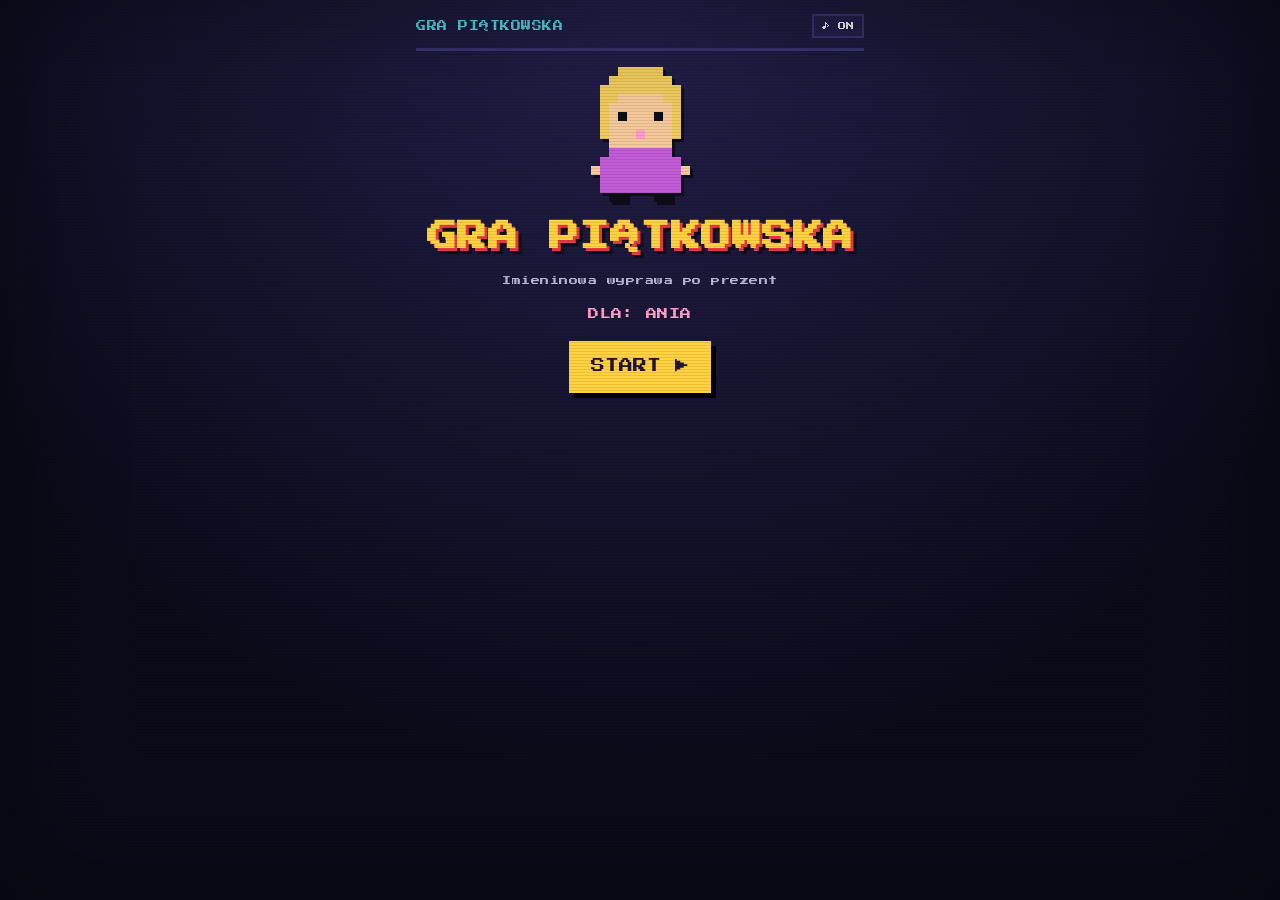
==== index.html @ 247f8b62 "Dodaj Grę Piątkowską — terenową grę imieninową z kodami QR - 5 zagadek, sekwencyjna mechanika kodów " ====
<!DOCTYPE html>
<html lang="pl">
  <head>
    <meta charset="utf-8" />
    <meta
      name="viewport"
      content="width=device-width, initial-scale=1, maximum-scale=1, user-scalable=no, viewport-fit=cover"
    />
    <title>Gra Piątkowska</title>
    <meta name="theme-color" content="#0b0b1a" />
    <meta name="description" content="Imieninowa wyprawa po prezent — gra terenowa z kodami QR." />
    <!-- Świadomie BEZ *-web-app-capable: dzięki temu, gdyby ktoś dodał grę do
         ekranu głównego, nadal działa jak karta Safari i współdzieli zapis
         postępu (localStorage) ze skanami z natywnego aparatu. -->
    <meta name="apple-mobile-web-app-title" content="Gra Piątkowska" />
    <link rel="manifest" href="manifest.webmanifest" />
    <link
      rel="icon"
      href="data:image/svg+xml,%3Csvg xmlns='http://www.w3.org/2000/svg' viewBox='0 0 16 16'%3E%3Crect width='16' height='16' fill='%230b0b1a'/%3E%3Crect x='2' y='6' width='12' height='8' fill='%23e43b44'/%3E%3Crect x='7' y='2' width='2' height='12' fill='%23ffd23f'/%3E%3Crect x='2' y='9' width='12' height='2' fill='%23ffd23f'/%3E%3C/svg%3E"
    />
    <link rel="stylesheet" href="css/style.css" />
  </head>
  <body>
    <div id="app">
      <div id="scanlines"></div>
      <main id="screen"></main>
    </div>

    <noscript>
      <p style="color: #fff; padding: 20px; font-family: monospace">
        Ta gra wymaga włączonego JavaScriptu.
      </p>
    </noscript>

    <script src="js/config.js"></script>
    <script src="js/audio.js"></script>
    <script src="js/sprites.js"></script>
    <script src="js/game.js"></script>
  </body>
</html>
---- css/style.css ----
/* ===== GRA PIĄTKOWSKA — styl 8-bit ===== */
@font-face {
  font-family: "PressStart";
  src: url("../assets/fonts/PressStart2P-Regular.ttf") format("truetype");
  font-display: swap;
}

:root {
  --bg0: #0b0b1a;
  --bg1: #17163a;
  --ink: #f4f4f8;
  --dim: #b9b6d6;
  --accent: #ffd23f;
  --accent2: #59d5e0;
  --red: #e43b44;
  --green: #3fa34d;
  --pink: #ff9ec7;
  --panel: #241f4a;
  --panel2: #3a3470;
  --shadow: #000;
}

* {
  box-sizing: border-box;
  margin: 0;
  padding: 0;
}

html,
body {
  height: 100%;
}

body {
  font-family: "PressStart", "Courier New", monospace;
  color: var(--ink);
  background: var(--bg0);
  background-image: radial-gradient(circle at 50% 0%, #241f4a 0%, #0b0b1a 70%),
    repeating-linear-gradient(0deg, rgba(255, 255, 255, 0.02) 0 2px, transparent 2px 4px);
  -webkit-font-smoothing: none;
  image-rendering: pixelated;
  overflow-x: hidden;
  overflow-y: auto;
  line-height: 1.7;
  letter-spacing: 0.5px;
}

/* CRT scanlines */
#scanlines {
  position: fixed;
  inset: 0;
  pointer-events: none;
  z-index: 90;
  background: repeating-linear-gradient(
    to bottom,
    rgba(0, 0, 0, 0.16) 0 1px,
    transparent 1px 3px
  );
  opacity: 0.55;
}
#scanlines::after {
  content: "";
  position: absolute;
  inset: 0;
  box-shadow: inset 0 0 120px rgba(0, 0, 0, 0.75);
}

#app {
  min-height: 100%;
  min-height: 100dvh;
  display: flex;
  flex-direction: column;
  align-items: center;
  justify-content: flex-start;
  padding: env(safe-area-inset-top) env(safe-area-inset-right)
    env(safe-area-inset-bottom) env(safe-area-inset-left);
}

#screen {
  width: 100%;
  max-width: 480px;
  padding: 14px 16px 40px;
}

.view {
  display: flex;
  flex-direction: column;
  align-items: center;
  gap: 16px;
  text-align: center;
  animation: fadein 0.25s ease-out;
}

@keyframes fadein {
  from {
    opacity: 0;
    transform: translateY(6px);
  }
  to {
    opacity: 1;
    transform: none;
  }
}

/* ---- topbar ---- */
.topbar {
  width: 100%;
  display: flex;
  align-items: center;
  justify-content: space-between;
  gap: 8px;
  border-bottom: 3px solid var(--panel2);
  padding-bottom: 10px;
}
.top-title {
  font-size: 10px;
  color: var(--accent2);
  cursor: pointer;
  user-select: none;
  -webkit-user-select: none;
}
.iconbtn {
  font-family: inherit;
  font-size: 8px;
  color: var(--ink);
  background: var(--panel);
  border: 2px solid var(--panel2);
  padding: 6px 8px;
  cursor: pointer;
}

/* ---- progress dots ---- */
.dots {
  display: flex;
  gap: 8px;
}
.dot {
  width: 12px;
  height: 12px;
  background: var(--panel);
  border: 2px solid var(--panel2);
}
.dot.done {
  background: var(--green);
  border-color: #bff0c0;
}
.dot.cur {
  background: var(--accent);
  border-color: #fff;
  animation: blink 1s steps(2) infinite;
}

/* ---- sprites ---- */
.sprite {
  image-rendering: pixelated;
  image-rendering: crisp-edges;
  display: block;
  filter: drop-shadow(3px 3px 0 rgba(0, 0, 0, 0.55));
}
.title-art,
.stage-icon,
.win-gift,
.burst {
  display: flex;
  justify-content: center;
}

/* ---- title ---- */
.game-title {
  font-size: clamp(18px, 7vw, 30px);
  color: var(--accent);
  line-height: 1.3;
  text-shadow: 3px 3px 0 var(--red), 6px 6px 0 rgba(0, 0, 0, 0.5);
}
.game-sub {
  font-size: 9px;
  color: var(--dim);
}
.game-for {
  font-size: 11px;
  color: var(--pink);
  margin-top: 2px;
}

/* ---- riddle ---- */
.stage-label {
  font-size: 10px;
  color: var(--accent2);
}
.dialog {
  width: 100%;
  background: var(--panel);
  color: var(--ink);
  border: 4px solid var(--ink);
  box-shadow: 0 0 0 4px var(--bg0), 8px 8px 0 rgba(0, 0, 0, 0.5),
    inset 0 0 0 3px var(--panel2);
  padding: 18px 16px;
}
.riddle-text {
  font-size: 12px;
  line-height: 2;
  white-space: pre-line;
}
.riddle-text.mono {
  color: var(--accent);
  letter-spacing: 3px;
  font-size: 15px;
}

/* ---- hint ---- */
.hint {
  width: 100%;
  background: #123a2a;
  border: 3px solid var(--green);
  padding: 12px;
}
.hint.hidden {
  display: none;
}
.hint-text {
  font-size: 9px;
  line-height: 1.9;
  color: #d7ffd9;
  white-space: pre-line;
}

/* ---- scan CTA ---- */
.scan-cta {
  display: flex;
  flex-direction: column;
  align-items: center;
  gap: 10px;
  margin-top: 4px;
}
.scan-text {
  font-size: 9px;
  color: var(--dim);
  line-height: 1.8;
  max-width: 300px;
}

/* ---- buttons ---- */
.btn {
  font-family: inherit;
  font-size: 11px;
  color: #20143a;
  background: var(--accent);
  border: none;
  padding: 12px 16px;
  cursor: pointer;
  box-shadow: 5px 5px 0 var(--shadow);
  transition: transform 0.03s, box-shadow 0.03s;
  line-height: 1.4;
}
.btn:active {
  transform: translate(5px, 5px);
  box-shadow: 0 0 0 var(--shadow);
}
.btn-big {
  font-size: 14px;
  padding: 16px 22px;
}
.btn-sm {
  font-size: 9px;
  padding: 8px 10px;
  box-shadow: 3px 3px 0 var(--shadow);
}
.btn-sm:active {
  transform: translate(3px, 3px);
}
.btn-ghost {
  background: var(--panel);
  color: var(--ink);
  box-shadow: 5px 5px 0 var(--shadow);
}
.link {
  font-family: inherit;
  font-size: 8px;
  color: var(--accent2);
  background: none;
  border: none;
  text-decoration: underline;
  cursor: pointer;
  line-height: 1.8;
}

/* ---- success ---- */
.big-ok {
  font-size: 30px;
  color: var(--green);
  text-shadow: 4px 4px 0 rgba(0, 0, 0, 0.5);
}
.ok-sub {
  font-size: 10px;
  color: var(--dim);
}

/* ---- victory ---- */
.view-victory {
  position: relative;
  padding-top: 8px;
}
.win-title {
  font-size: 16px;
  color: var(--accent2);
}
.win-name {
  font-size: clamp(24px, 9vw, 40px);
  color: var(--accent);
  text-shadow: 3px 3px 0 var(--red), 6px 6px 0 rgba(0, 0, 0, 0.5);
}
.win-msg {
  font-size: 11px;
  line-height: 2.1;
  color: var(--ink);
  white-space: pre-line;
}
.win-hearts {
  display: flex;
  gap: 10px;
  align-items: flex-end;
}

/* confetti */
.confetti {
  position: absolute;
  inset: 0;
  overflow: hidden;
  pointer-events: none;
  z-index: -1;
}
.conf {
  position: absolute;
  top: -24px;
  width: 8px;
  height: 8px;
  animation: fall 2.6s linear infinite;
}
@keyframes fall {
  0% {
    transform: translateY(-24px) rotate(0deg);
    opacity: 1;
  }
  100% {
    transform: translateY(115vh) rotate(540deg);
    opacity: 0.9;
  }
}

/* ---- overlays ---- */
.overlay {
  position: fixed;
  inset: 0;
  z-index: 80;
  display: flex;
  align-items: center;
  justify-content: center;
  padding: 20px;
  background: rgba(4, 3, 15, 0.82);
  animation: fadein 0.15s ease-out;
}
.overlay-box {
  width: 100%;
  max-width: 360px;
  background: var(--panel);
  border: 4px solid var(--ink);
  box-shadow: 0 0 0 4px var(--bg0), 8px 8px 0 rgba(0, 0, 0, 0.6);
  padding: 20px 18px;
  display: flex;
  flex-direction: column;
  gap: 14px;
  align-items: center;
  text-align: center;
}
.overlay-error .overlay-box {
  border-color: var(--red);
  box-shadow: 0 0 0 4px var(--bg0), 8px 8px 0 rgba(0, 0, 0, 0.6);
  animation: shake 0.4s;
}
.overlay-title {
  font-size: 13px;
}
.overlay-error .overlay-title {
  color: var(--red);
}
.overlay-msg {
  font-size: 9px;
  line-height: 1.9;
  color: var(--dim);
}
.code-input {
  width: 100%;
  font-family: inherit;
  font-size: 13px;
  text-align: center;
  padding: 12px;
  background: var(--bg0);
  color: var(--accent);
  border: 3px solid var(--panel2);
  text-transform: uppercase;
}
.row {
  display: flex;
  gap: 12px;
  flex-wrap: wrap;
  justify-content: center;
}

/* organizer */
.org {
  max-width: 380px;
}
.org-jumps {
  display: flex;
  flex-wrap: wrap;
  gap: 8px;
  justify-content: center;
}
.org-tokens {
  width: 100%;
  font-size: 8px;
  color: var(--dim);
  text-align: left;
}
.org-tokens summary {
  cursor: pointer;
  color: var(--accent2);
  margin-bottom: 8px;
}
.tok {
  line-height: 1.9;
  word-break: break-all;
}

/* ---- animacje ---- */
@keyframes blink {
  50% {
    opacity: 0.25;
  }
}
.blink {
  animation: blink 1.1s steps(2, start) infinite;
}
@keyframes float {
  0%,
  100% {
    transform: translateY(0);
  }
  50% {
    transform: translateY(-8px);
  }
}
.float {
  animation: float 2.2s ease-in-out infinite;
}
@keyframes pop {
  0% {
    transform: scale(0.2);
    opacity: 0;
  }
  70% {
    transform: scale(1.15);
  }
  100% {
    transform: scale(1);
    opacity: 1;
  }
}
.pop {
  animation: pop 0.45s ease-out;
}
@keyframes shake {
  0%,
  100% {
    transform: translateX(0);
  }
  20% {
    transform: translateX(-8px);
  }
  40% {
    transform: translateX(8px);
  }
  60% {
    transform: translateX(-5px);
  }
  80% {
    transform: translateX(5px);
  }
}

@media (prefers-reduced-motion: reduce) {
  * {
    animation: none !important;
  }
}
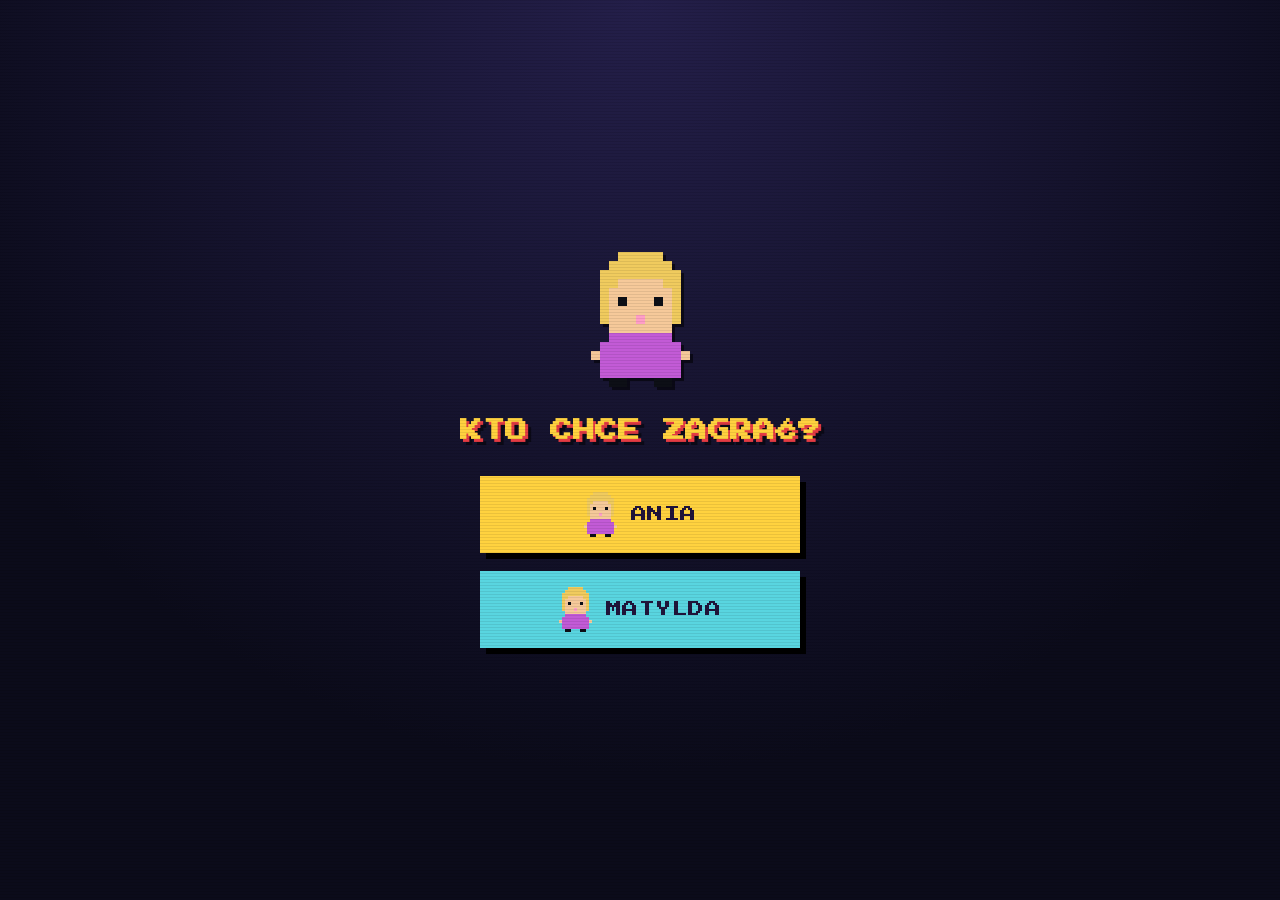
==== commit a2c7d9d5: "Dwie gry (/ania, /matylda) + ekran wyboru gracza - Przeniesienie dotychczasowej gry Ani do /ania (me" ====
--- a/index.html
+++ b/index.html
@@ -4,37 +4,207 @@
     <meta charset="utf-8" />
     <meta
       name="viewport"
-      content="width=device-width, initial-scale=1, maximum-scale=1, user-scalable=no, viewport-fit=cover"
+      content="width=device-width, initial-scale=1, viewport-fit=cover"
     />
-    <title>Gra Piątkowska</title>
+    <meta name="robots" content="noindex, nofollow" />
     <meta name="theme-color" content="#0b0b1a" />
-    <meta name="description" content="Imieninowa wyprawa po prezent — gra terenowa z kodami QR." />
-    <!-- Świadomie BEZ *-web-app-capable: dzięki temu, gdyby ktoś dodał grę do
-         ekranu głównego, nadal działa jak karta Safari i współdzieli zapis
-         postępu (localStorage) ze skanami z natywnego aparatu. -->
-    <meta name="apple-mobile-web-app-title" content="Gra Piątkowska" />
-    <link rel="manifest" href="manifest.webmanifest" />
+    <title>Kto gra?</title>
     <link
       rel="icon"
       href="data:image/svg+xml,%3Csvg xmlns='http://www.w3.org/2000/svg' viewBox='0 0 16 16'%3E%3Crect width='16' height='16' fill='%230b0b1a'/%3E%3Crect x='2' y='6' width='12' height='8' fill='%23e43b44'/%3E%3Crect x='7' y='2' width='2' height='12' fill='%23ffd23f'/%3E%3Crect x='2' y='9' width='12' height='2' fill='%23ffd23f'/%3E%3C/svg%3E"
     />
-    <link rel="stylesheet" href="css/style.css" />
+    <style>
+      @font-face {
+        font-family: "PressStart";
+        src: url("ania/assets/fonts/PressStart2P-Regular.ttf") format("truetype");
+        font-display: swap;
+      }
+      :root {
+        --bg0: #0b0b1a;
+        --ink: #f4f4f8;
+        --accent: #ffd23f;
+        --accent2: #59d5e0;
+        --red: #e43b44;
+        --shadow: #000;
+      }
+      * {
+        box-sizing: border-box;
+        margin: 0;
+        padding: 0;
+      }
+      html,
+      body {
+        height: 100%;
+      }
+      body {
+        font-family: "PressStart", "Courier New", monospace;
+        color: var(--ink);
+        background: var(--bg0);
+        background-image: radial-gradient(circle at 50% 0%, #241f4a 0%, #0b0b1a 70%);
+        image-rendering: pixelated;
+        -webkit-font-smoothing: none;
+        letter-spacing: 0.5px;
+        line-height: 1.7;
+        min-height: 100dvh;
+        display: flex;
+        flex-direction: column;
+        align-items: center;
+        justify-content: center;
+        gap: 28px;
+        text-align: center;
+        padding: 28px 20px;
+      }
+      #scanlines {
+        position: fixed;
+        inset: 0;
+        pointer-events: none;
+        z-index: 90;
+        background: repeating-linear-gradient(
+          to bottom,
+          rgba(0, 0, 0, 0.16) 0 1px,
+          transparent 1px 3px
+        );
+        opacity: 0.5;
+      }
+      h1 {
+        font-size: clamp(14px, 5.5vw, 22px);
+        color: var(--accent);
+        line-height: 1.5;
+        text-shadow: 3px 3px 0 var(--red), 6px 6px 0 rgba(0, 0, 0, 0.5);
+      }
+      .sprite {
+        image-rendering: pixelated;
+        filter: drop-shadow(3px 3px 0 rgba(0, 0, 0, 0.55));
+      }
+      .float {
+        animation: float 2.2s ease-in-out infinite;
+      }
+      @keyframes float {
+        0%,
+        100% {
+          transform: translateY(0);
+        }
+        50% {
+          transform: translateY(-8px);
+        }
+      }
+      .btns {
+        display: flex;
+        flex-direction: column;
+        gap: 18px;
+        width: 100%;
+        max-width: 320px;
+      }
+      .pick {
+        font-family: inherit;
+        font-size: 16px;
+        color: #20143a;
+        background: var(--accent);
+        border: none;
+        padding: 16px 18px;
+        cursor: pointer;
+        box-shadow: 6px 6px 0 var(--shadow);
+        transition: transform 0.03s, box-shadow 0.03s;
+        display: flex;
+        align-items: center;
+        justify-content: center;
+        gap: 14px;
+        text-decoration: none;
+      }
+      .pick:active {
+        transform: translate(6px, 6px);
+        box-shadow: 0 0 0 var(--shadow);
+      }
+      .pick.matylda {
+        background: var(--accent2);
+      }
+      .pick .mini {
+        width: 33px;
+        height: 45px;
+      }
+    </style>
   </head>
   <body>
-    <div id="app">
-      <div id="scanlines"></div>
-      <main id="screen"></main>
+    <div id="scanlines"></div>
+
+    <canvas id="av" class="sprite float" aria-hidden="true"></canvas>
+    <h1>KTO CHCE ZAGRAĆ?</h1>
+
+    <div class="btns">
+      <!-- Ania wchodzi „frontowymi drzwiami" — link z kodem START (inaczej STOP).
+           UWAGA: token musi się zgadzać z startToken w ania/js/config.js. -->
+      <a class="pick ania" href="./ania/#start=PTK-START-A7N3">
+        <canvas class="mini" data-av aria-hidden="true"></canvas>ANIA
+      </a>
+      <a class="pick matylda" href="./matylda/">
+        <canvas class="mini" data-av aria-hidden="true"></canvas>MATYLDA
+      </a>
     </div>
 
-    <noscript>
-      <p style="color: #fff; padding: 20px; font-family: monospace">
-        Ta gra wymaga włączonego JavaScriptu.
-      </p>
-    </noscript>
-
-    <script src="js/config.js"></script>
-    <script src="js/audio.js"></script>
-    <script src="js/sprites.js"></script>
-    <script src="js/game.js"></script>
+    <script>
+      // Avatar (ten sam sprite co w grze) rysowany inline, żeby root był
+      // samowystarczalny.
+      var PAL = {
+        ".": null,
+        K: "#0d0f16",
+        S: "#f6c99a",
+        N: "#f0cb5e",
+        M: "#c25bd6",
+        P: "#ff9ec7",
+      };
+      var HERO = [
+        "...NNNNN...",
+        "..NNNNNNN..",
+        ".NNNNNNNNN.",
+        ".NNSSSSSNN.",
+        ".NSSSSSSSN.",
+        ".NSKSSSKSN.",
+        ".NSSSSSSSN.",
+        ".NSSSPSSSN.",
+        "..SSSSSSS..",
+        "..MMMMMMM..",
+        ".MMMMMMMMM.",
+        "SMMMMMMMMMS",
+        ".MMMMMMMMM.",
+        ".MMMMMMMMM.",
+        "..KK...KK..",
+      ];
+      function drawHero(cv, scale) {
+        var h = HERO.length,
+          w = 0,
+          i;
+        for (i = 0; i < h; i++) w = Math.max(w, HERO[i].length);
+        cv.width = w * scale;
+        cv.height = h * scale;
+        var cx = cv.getContext("2d");
+        cx.imageSmoothingEnabled = false;
+        for (var y = 0; y < h; y++) {
+          var row = HERO[y];
+          for (var x = 0; x < row.length; x++) {
+            var col = PAL[row[x]];
+            if (!col) continue;
+            cx.fillStyle = col;
+            cx.fillRect(x * scale, y * scale, scale, scale);
+          }
+        }
+      }
+      drawHero(document.getElementById("av"), 9);
+      [].forEach.call(document.querySelectorAll("[data-av]"), function (cv) {
+        drawHero(cv, 3);
+      });
+
+      // Sprzątanie po starym deployu: wyrejestruj service worker roota (dawna gra
+      // pod adresem głównym). NIE ruszamy SW z /ania/ ani /matylda/.
+      if ("serviceWorker" in navigator && navigator.serviceWorker.getRegistrations) {
+        navigator.serviceWorker.getRegistrations().then(function (regs) {
+          regs.forEach(function (reg) {
+            var scope = reg.scope || "";
+            if (scope.indexOf("/ania/") === -1 && scope.indexOf("/matylda/") === -1) {
+              reg.unregister();
+            }
+          });
+        }).catch(function () {});
+      }
+    </script>
   </body>
 </html>
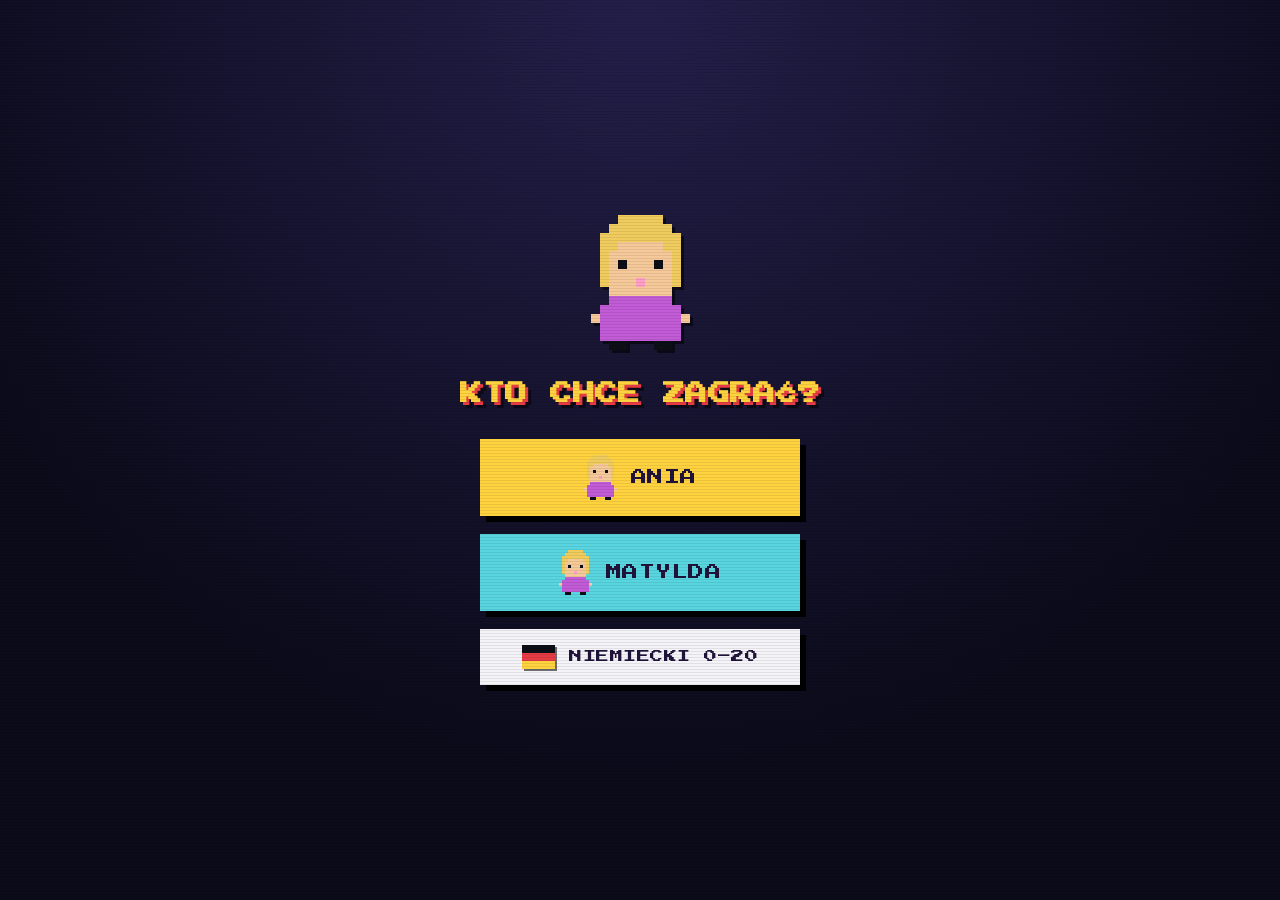
==== commit 144bd278: "Zahlen-Rennen (/deutsch): gra planszowa — liczby 0–20 po niemiecku Nowa gra dla 2 klasy SP pod iPada" ====
--- a/index.html
+++ b/index.html
@@ -122,6 +122,29 @@
         width: 33px;
         height: 45px;
       }
+      .pick.deutsch {
+        background: var(--ink);
+        font-size: 13px;
+      }
+      .pick .flag {
+        display: flex;
+        flex-direction: column;
+        width: 33px;
+        height: 24px;
+        box-shadow: 2px 2px 0 rgba(0, 0, 0, 0.55);
+      }
+      .pick .flag i {
+        flex: 1;
+      }
+      .pick .flag i:nth-child(1) {
+        background: #0d0f16;
+      }
+      .pick .flag i:nth-child(2) {
+        background: var(--red);
+      }
+      .pick .flag i:nth-child(3) {
+        background: var(--accent);
+      }
     </style>
   </head>
   <body>
@@ -138,6 +161,9 @@
       </a>
       <a class="pick matylda" href="./matylda/">
         <canvas class="mini" data-av aria-hidden="true"></canvas>MATYLDA
+      </a>
+      <a class="pick deutsch" href="./deutsch/">
+        <span class="flag" aria-hidden="true"><i></i><i></i><i></i></span>NIEMIECKI 0–20
       </a>
     </div>
 
@@ -194,12 +220,16 @@
       });
 
       // Sprzątanie po starym deployu: wyrejestruj service worker roota (dawna gra
-      // pod adresem głównym). NIE ruszamy SW z /ania/ ani /matylda/.
+      // pod adresem głównym). NIE ruszamy SW z /ania/, /matylda/ ani /deutsch/.
       if ("serviceWorker" in navigator && navigator.serviceWorker.getRegistrations) {
         navigator.serviceWorker.getRegistrations().then(function (regs) {
           regs.forEach(function (reg) {
             var scope = reg.scope || "";
-            if (scope.indexOf("/ania/") === -1 && scope.indexOf("/matylda/") === -1) {
+            if (
+              scope.indexOf("/ania/") === -1 &&
+              scope.indexOf("/matylda/") === -1 &&
+              scope.indexOf("/deutsch/") === -1
+            ) {
               reg.unregister();
             }
           });
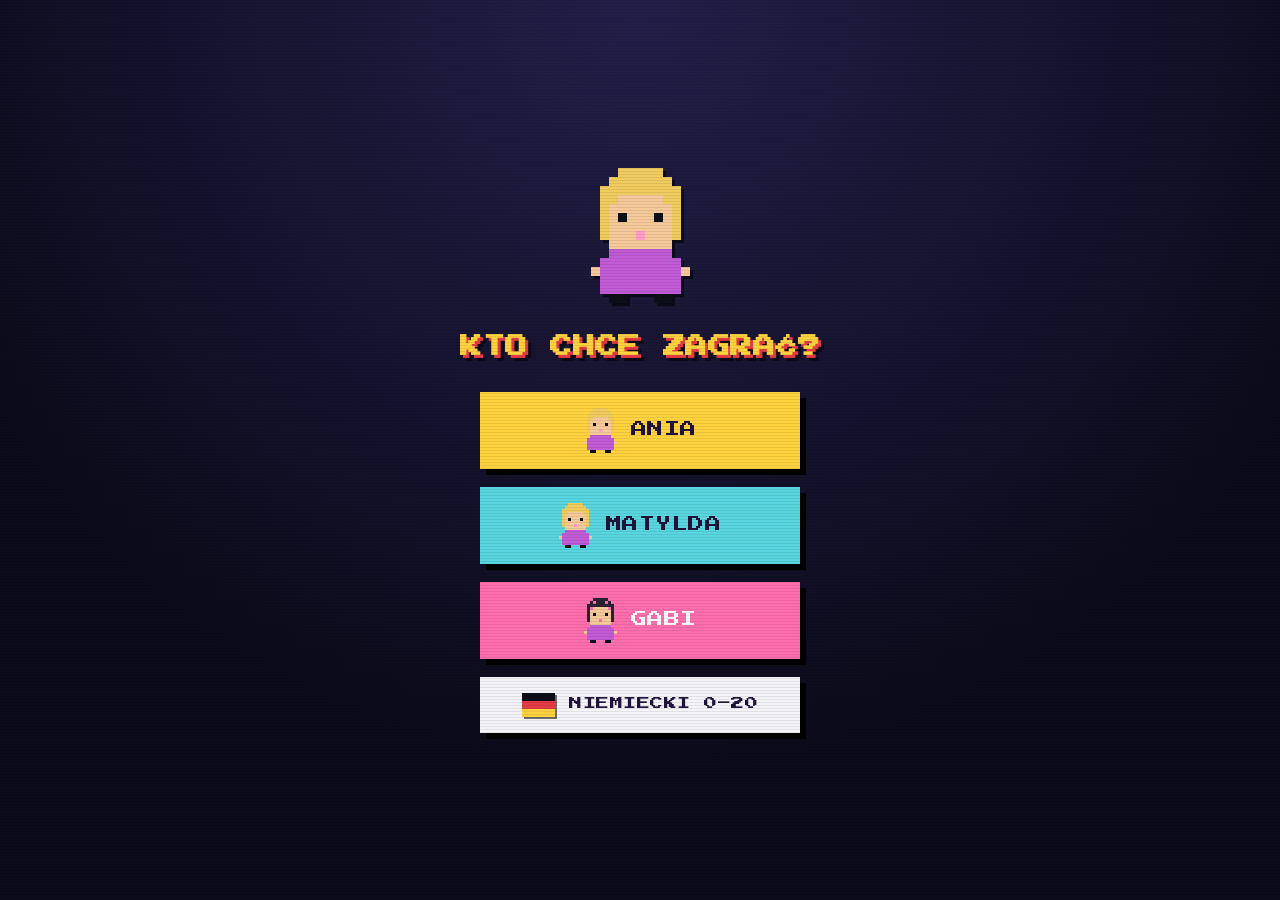
==== commit e41d4998: "Urodziny Gabi (/gabi): gra terenowa — skan → zadanie → mapa → skan Nowa gra urodzinowa (13. urodziny" ====
--- a/index.html
+++ b/index.html
@@ -118,6 +118,10 @@
       .pick.matylda {
         background: var(--accent2);
       }
+      .pick.gabi {
+        background: #ff6fae;
+        color: #fff;
+      }
       .pick .mini {
         width: 33px;
         height: 45px;
@@ -161,6 +165,11 @@
       </a>
       <a class="pick matylda" href="./matylda/">
         <canvas class="mini" data-av aria-hidden="true"></canvas>MATYLDA
+      </a>
+      <!-- Gabi wchodzi kodem START — token musi zgadzać się ze startToken
+           w gabi/js/config.js. -->
+      <a class="pick gabi" href="./gabi/#start=GABI-START-G13R">
+        <canvas class="mini" data-gabi aria-hidden="true"></canvas>GABI
       </a>
       <a class="pick deutsch" href="./deutsch/">
         <span class="flag" aria-hidden="true"><i></i><i></i><i></i></span>NIEMIECKI 0–20
@@ -219,8 +228,57 @@
         drawHero(cv, 3);
       });
 
+      // Gabi — ciemne włosy z różowymi pasemkami
+      var PAL_G = {
+        ".": null,
+        K: "#0d0f16",
+        S: "#f6c99a",
+        J: "#2b2130",
+        M: "#c25bd6",
+        P: "#ff6fae",
+      };
+      var GABI = [
+        "...JJJJJ...",
+        "..JPJJJPJ..",
+        ".JJJJJJJJJ.",
+        ".JPSSSSSPJ.",
+        ".JSSSSSSSJ.",
+        ".JSKSSSKSJ.",
+        ".JSSSSSSSJ.",
+        ".JSSSPSSSJ.",
+        "..SSSSSSS..",
+        "..MMMMMMM..",
+        ".MMMMMMMMM.",
+        "SMMMMMMMMMS",
+        ".MMMMMMMMM.",
+        ".MMMMMMMMM.",
+        "..KK...KK..",
+      ];
+      function drawGabi(cv, scale) {
+        var hh = GABI.length,
+          ww = 0,
+          i;
+        for (i = 0; i < hh; i++) ww = Math.max(ww, GABI[i].length);
+        cv.width = ww * scale;
+        cv.height = hh * scale;
+        var cx = cv.getContext("2d");
+        cx.imageSmoothingEnabled = false;
+        for (var y = 0; y < hh; y++) {
+          var row = GABI[y];
+          for (var x = 0; x < row.length; x++) {
+            var col = PAL_G[row[x]];
+            if (!col) continue;
+            cx.fillStyle = col;
+            cx.fillRect(x * scale, y * scale, scale, scale);
+          }
+        }
+      }
+      [].forEach.call(document.querySelectorAll("[data-gabi]"), function (cv) {
+        drawGabi(cv, 3);
+      });
+
       // Sprzątanie po starym deployu: wyrejestruj service worker roota (dawna gra
-      // pod adresem głównym). NIE ruszamy SW z /ania/, /matylda/ ani /deutsch/.
+      // pod adresem głównym). NIE ruszamy SW z /ania/, /matylda/, /gabi/ ani /deutsch/.
       if ("serviceWorker" in navigator && navigator.serviceWorker.getRegistrations) {
         navigator.serviceWorker.getRegistrations().then(function (regs) {
           regs.forEach(function (reg) {
@@ -228,6 +286,7 @@
             if (
               scope.indexOf("/ania/") === -1 &&
               scope.indexOf("/matylda/") === -1 &&
+              scope.indexOf("/gabi/") === -1 &&
               scope.indexOf("/deutsch/") === -1
             ) {
               reg.unregister();
